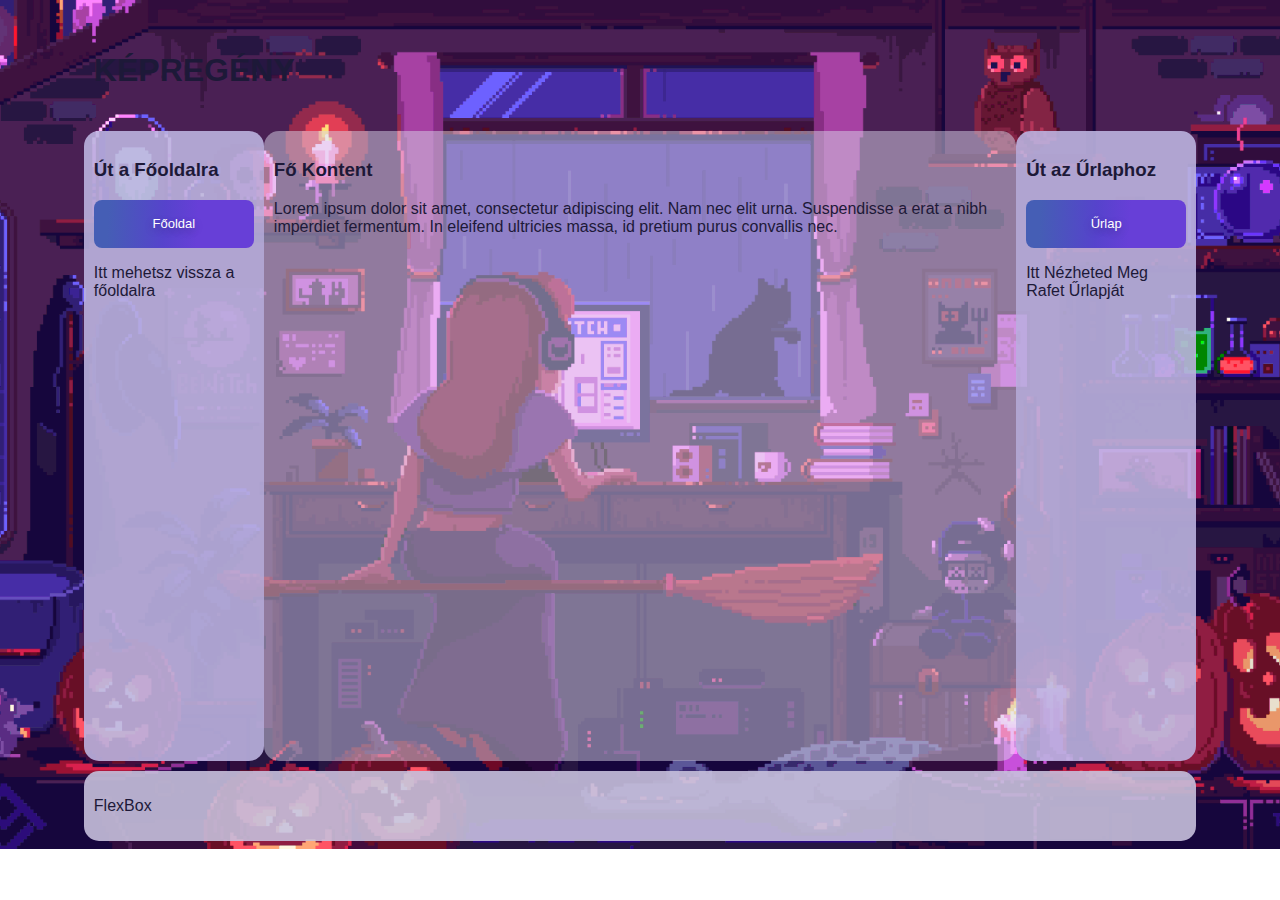
==== kepregeny.html @ 692f3b36 "Project added" ====
<!DOCTYPE html>
<html lang="hu" style="background-image: url(pics/comic.gif);">
<head>
    <meta charset="UTF-8">
    <meta http-equiv="X-UA-Compatible" content="IE=edge">
    <meta name="viewport" content="width=device-width, initial-scale=1.0">
    <link rel="stylesheet" href="style.css">
    <title>Képregény</title>
</head>
<body>
    <div class="main">
        <div class="container-1">
            <div class="box-1">
            <h1>KÉPREGÉNY</h1>
            </div>

        </div>
            
        <div class="container-2">
            <div class="con2-box-1">
                <h3 class="side_kon_szoveg">Út a Főoldalra</h3>

                <form action="index.html">
                    <button class="button-36" role="button">Főoldal</button>
                </form>
    
                <p class="side_kon_szoveg">Itt mehetsz vissza a főoldalra</p>
            </div>
            <div class="con2-box-2">
            <h3>Fő Kontent</h3>
            <!-- IDE KELL MAJD CSINÁLNI A KÉPREGÉNYT-->
            <p>Lorem ipsum dolor sit amet, consectetur adipiscing elit. Nam nec elit urna. Suspendisse a erat a nibh imperdiet fermentum. In eleifend ultricies massa, id pretium purus convallis nec. </p>
            </div>
            <div class="con2-box-3">
                <h3 class="side_kon_szoveg">Út az Űrlaphoz</h3>

                <form action="urlap.html">
                    <button class="button-36" role="button">Űrlap</button>
                </form>
    
                <p class="side_kon_szoveg">Itt Nézheted Meg Rafet Űrlapját</p>
            </div>
        </div>
        
        <div class="container-3">
            <div class="container-3-box">
            <p>FlexBox</p>
            </div>

        </div>
    </div>
</body>
</html>
---- style.css ----
/**repo előtti első simítások commentként jelezve, minden más sprintekből követhető*/
/**oldalak alap felosztása és CSS alap formázása - Rafet*/

@keyframes mymove {
  from {background-color: rgb(198, 192, 219);;}
  to {background-color: rgb(138, 127, 179);;}
}

@media(max-width:850px){
    .container-1{
      display:flex;
    }
    
    .container-2{
      flex-direction: column;
      display:flex;
      min-height: 70vh;
    }

    .con2-box-1{
      flex: 1; 
      text-align: center;
      order: 1;
      max-height: 50px;
      border-radius: 15px;
      /**1. mód. - Viola*/ background-color: rgb(187, 178, 223);
      /**1. mód. - Viola*/ opacity: 78%;
      
    }
  
    .con2-box-2{
      flex: 5;  
      order: 3;
      /**1. mód. - Viola*/ background-color: rgb(216, 211, 231);
      border-radius: 15px;
      /**1. mód. - Viola*/ opacity: 84%;
    }
    
    .con2-box-3{
      flex: 1; 
      text-align: center;
      order: 2;
      max-height: 50px;
      /**1. mód. - Viola*/ background-color: rgb(187, 178, 223);
      /**1. mód. - Viola*/ opacity: 78%;
      border-radius: 15px;
    }
    
    .side_kon_szoveg{
      display: none;
    }
    
}


html{
    /**1. mód. - Viola*/
    background-position: center;
    background-repeat: no-repeat;
    background-size: cover;
    /**1. mód. - Viola*/ font-family: 'Trebuchet MS', 'Lucida Sans Unicode', 'Lucida Grande', 'Lucida Sans', Arial, sans-serif;
    /**1. mód. - Viola*/ color:rgb(29, 25, 56)
  }


.urlap_elem{
  height:min-content;
  border-radius: 10px;
  background-color:  rgba(198, 192, 219, .8);
  margin-bottom: 10px;
}


.main{
    padding-top: 1%;
    padding-left: 6%;
    padding-right: 6%;
}
  .container-1{
    
    display:flex;
    margin-bottom: 10px;
  }
  
  .container-2{
    display:flex;
    min-height: 70vh;
    margin-bottom: 10px;
  }
  
  
  .container-3{
    display:flex;  
    align-items:flex-start;
  }
  
  .container-1 div, .container-2 div, .container-3 div{
    padding:10px;
  }
  
  .box-1{
    flex:1;
    /**1. mód. - Viola*/ 
    /**1. mód. - Viola*/ 
    animation: mymove 8s infinite;
    border-radius: 15px;
  }

  
  .con2-box-1{
    flex: 1;  
    border-radius: 15px;
    /**1. mód. - Viola*/ background-color: rgba(187, 178, 223,.9);
  }

  .con2-box-2{
    flex: 5;  
    /**1. mód. - Viola*/ background-color: rgba(216, 211, 231, .5);
    border-radius: 15px;
    /**1. mód. - Viola*/ 
  }
  
  .con2-box-3{
    flex: 1;  
    /**1. mód. - Viola*/ background-color: rgba(187, 178, 223, .9);
    border-radius: 15px;
  }

  .container-3-box{
    flex: 1;
    /**1. mód. - Viola*/ background-color: rgba(198, 192, 219, .9);
    border-radius: 15px ;
  }

.fo_kontent_box_1{
  text-align: center;
}


.button-36 {
  background-image: linear-gradient(92.88deg, #455EB5 9.16%, #5643CC 43.89%, #673FD7 64.72%);
  border-radius: 8px;
  border-style: none;
  box-sizing:border-box;
  color: #FFFFFF;
  cursor: pointer;
  flex-shrink: 0;
  font-size: 13px;
  font-weight: 500;
  min-width: 160px;
  height: 3rem;
  padding: 0 1.6rem;
  text-align: center;
  text-shadow: rgba(0, 0, 0, 0.25) 0 3px 8px;
  transition: all .5s;
  user-select: none;
  -webkit-user-select: none;
  touch-action: manipulation;
}

.button-36:hover {
  box-shadow: rgba(80, 63, 205, 0.5) 0 1px 30px;
  transition-duration: .1s;
}
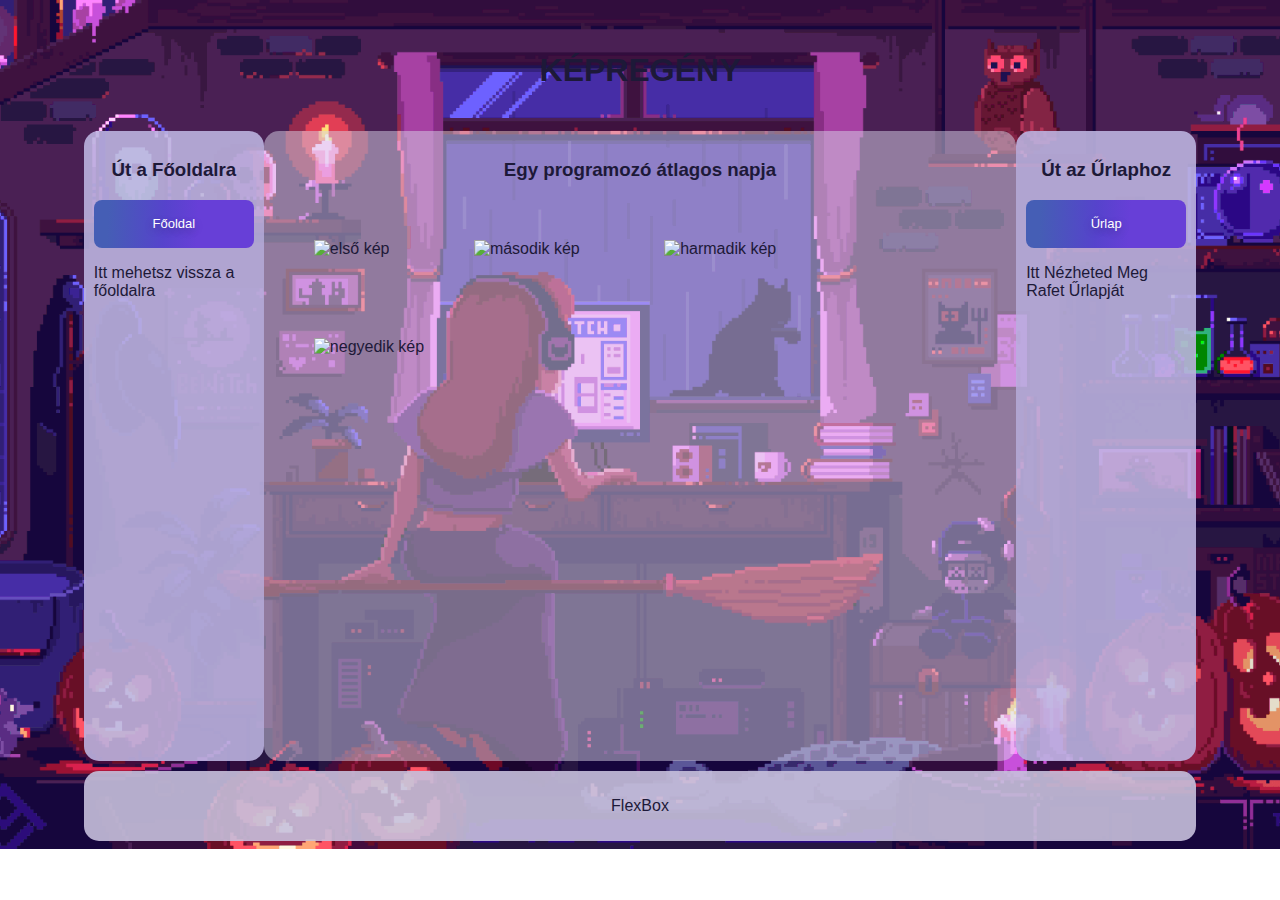
==== commit d119f3e4: "Viola modositas" ====
--- a/kepregeny.html
+++ b/kepregeny.html
@@ -27,9 +27,11 @@
                 <p class="side_kon_szoveg">Itt mehetsz vissza a főoldalra</p>
             </div>
             <div class="con2-box-2">
-            <h3>Fő Kontent</h3>
-            <!-- IDE KELL MAJD CSINÁLNI A KÉPREGÉNYT-->
-            <p>Lorem ipsum dolor sit amet, consectetur adipiscing elit. Nam nec elit urna. Suspendisse a erat a nibh imperdiet fermentum. In eleifend ultricies massa, id pretium purus convallis nec. </p>
+                <h3>Egy programozó átlagos napja</h3>
+                <img src="/pics/cart1.png" alt="első kép">
+                <img src="/pics/cart2.png" alt="második kép">
+                <img src="/pics/cart3.png" alt="harmadik kép">
+                <img src="/pics/cart4.png" alt="negyedik kép">
             </div>
             <div class="con2-box-3">
                 <h3 class="side_kon_szoveg">Út az Űrlaphoz</h3>
--- a/style.css
+++ b/style.css
@@ -34,6 +34,10 @@
       /**1. mód. - Viola*/ background-color: rgb(216, 211, 231);
       border-radius: 15px;
       /**1. mód. - Viola*/ opacity: 84%;
+    }
+
+    .con2-box-2 img {
+      margin: auto;
     }
     
     .con2-box-3{
@@ -76,10 +80,15 @@
     padding-left: 6%;
     padding-right: 6%;
 }
+
+.main h1 {
+  text-align: center;
+}
   .container-1{
     
     display:flex;
     margin-bottom: 10px;
+    text-align: center;
   }
   
   .container-2{
@@ -88,10 +97,14 @@
     margin-bottom: 10px;
   }
   
+  .container-2 h3 {
+    text-align: center;
+  }
   
   .container-3{
     display:flex;  
     align-items:flex-start;
+    text-align: center;
   }
   
   .container-1 div, .container-2 div, .container-3 div{
@@ -118,8 +131,18 @@
     /**1. mód. - Viola*/ background-color: rgba(216, 211, 231, .5);
     border-radius: 15px;
     /**1. mód. - Viola*/ 
+    align-items: center;
+    justify-content: center;
+    }
+
+  .con2-box-2 h3 {
+    text-align: center;
   }
   
+  .con2-box-2 img {
+    margin: 40px;
+  }
+
   .con2-box-3{
     flex: 1;  
     /**1. mód. - Viola*/ background-color: rgba(187, 178, 223, .9);
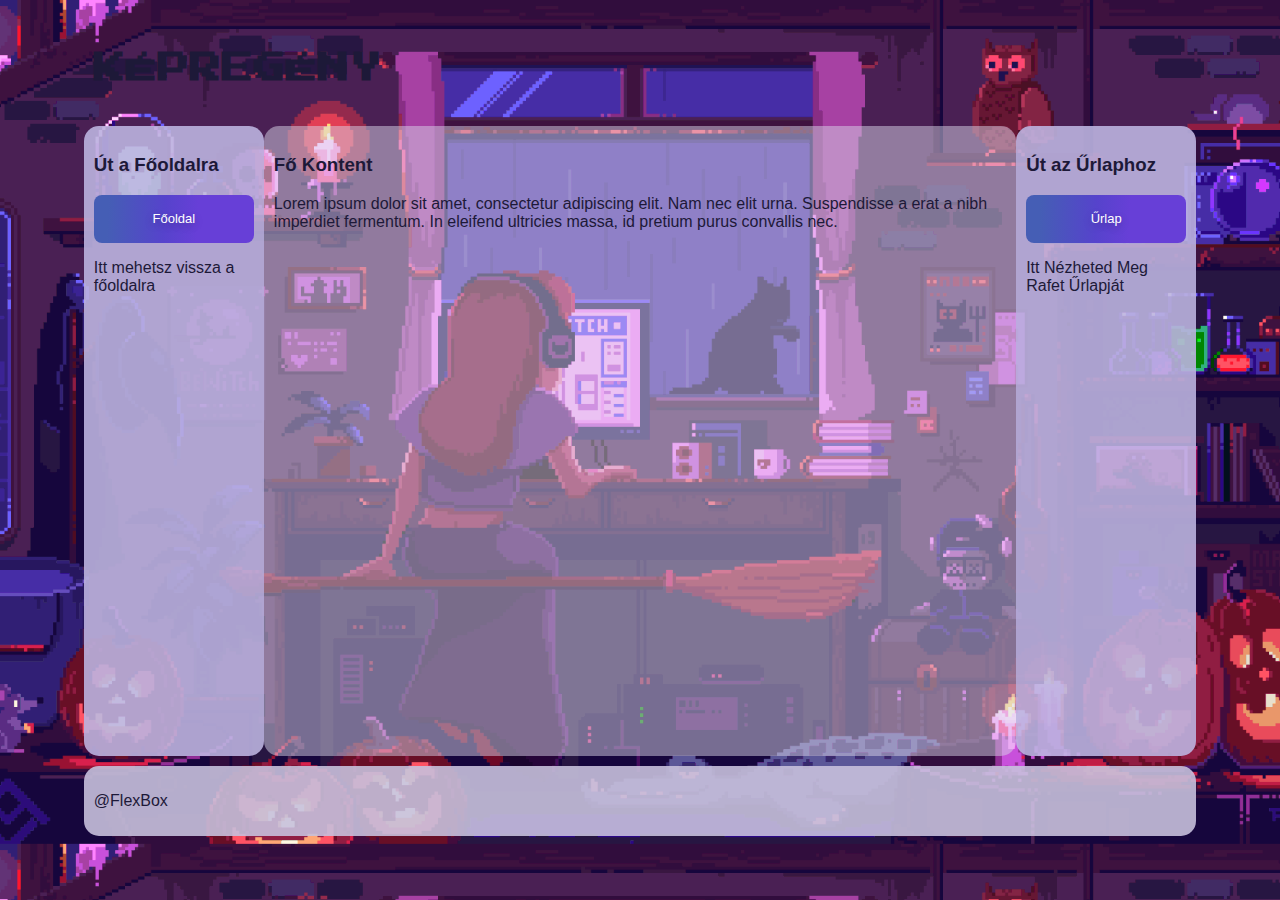
==== commit 7f95847b: "rafet_230225" ====
--- a/kepregeny.html
+++ b/kepregeny.html
@@ -11,7 +11,7 @@
     <div class="main">
         <div class="container-1">
             <div class="box-1">
-            <h1>KÉPREGÉNY</h1>
+            <h1 class="cim">KÉPREGÉNY</h1>
             </div>
 
         </div>
@@ -27,11 +27,9 @@
                 <p class="side_kon_szoveg">Itt mehetsz vissza a főoldalra</p>
             </div>
             <div class="con2-box-2">
-                <h3>Egy programozó átlagos napja</h3>
-                <img src="/pics/cart1.png" alt="első kép">
-                <img src="/pics/cart2.png" alt="második kép">
-                <img src="/pics/cart3.png" alt="harmadik kép">
-                <img src="/pics/cart4.png" alt="negyedik kép">
+            <h3>Fő Kontent</h3>
+            <!-- IDE KELL MAJD CSINÁLNI A KÉPREGÉNYT-->
+            <p>Lorem ipsum dolor sit amet, consectetur adipiscing elit. Nam nec elit urna. Suspendisse a erat a nibh imperdiet fermentum. In eleifend ultricies massa, id pretium purus convallis nec. </p>
             </div>
             <div class="con2-box-3">
                 <h3 class="side_kon_szoveg">Út az Űrlaphoz</h3>
@@ -46,7 +44,7 @@
         
         <div class="container-3">
             <div class="container-3-box">
-            <p>FlexBox</p>
+            <p>@FlexBox</p>
             </div>
 
         </div>
--- a/style.css
+++ b/style.css
@@ -1,6 +1,9 @@
 /**repo előtti első simítások commentként jelezve, minden más sprintekből követhető*/
 /**oldalak alap felosztása és CSS alap formázása - Rafet*/
 
+
+  @import url('https://fonts.googleapis.com/css2?family=Press+Start+2P&display=swap');
+  @import url('https://fonts.googleapis.com/css2?family=Tourney&display=swap');
 @keyframes mymove {
   from {background-color: rgb(198, 192, 219);;}
   to {background-color: rgb(138, 127, 179);;}
@@ -17,27 +20,22 @@
       min-height: 70vh;
     }
 
+
     .con2-box-1{
       flex: 1; 
       text-align: center;
       order: 1;
       max-height: 50px;
       border-radius: 15px;
-      /**1. mód. - Viola*/ background-color: rgb(187, 178, 223);
-      /**1. mód. - Viola*/ opacity: 78%;
+      /**1. mód. - Viola*/ background-color: rgba(187, 178, 223,.9);
       
     }
   
     .con2-box-2{
       flex: 5;  
       order: 3;
-      /**1. mód. - Viola*/ background-color: rgb(216, 211, 231);
+      /**1. mód. - Viola*/ background-color: rgba(216, 211, 231, .5);
       border-radius: 15px;
-      /**1. mód. - Viola*/ opacity: 84%;
-    }
-
-    .con2-box-2 img {
-      margin: auto;
     }
     
     .con2-box-3{
@@ -45,8 +43,7 @@
       text-align: center;
       order: 2;
       max-height: 50px;
-      /**1. mód. - Viola*/ background-color: rgb(187, 178, 223);
-      /**1. mód. - Viola*/ opacity: 78%;
+      /**1. mód. - Viola*/ background-color: rgba(187, 178, 223, .9);
       border-radius: 15px;
     }
     
@@ -60,7 +57,6 @@
 html{
     /**1. mód. - Viola*/
     background-position: center;
-    background-repeat: no-repeat;
     background-size: cover;
     /**1. mód. - Viola*/ font-family: 'Trebuchet MS', 'Lucida Sans Unicode', 'Lucida Grande', 'Lucida Sans', Arial, sans-serif;
     /**1. mód. - Viola*/ color:rgb(29, 25, 56)
@@ -80,37 +76,40 @@
     padding-left: 6%;
     padding-right: 6%;
 }
-
-.main h1 {
-  text-align: center;
-}
   .container-1{
     
     display:flex;
     margin-bottom: 10px;
-    text-align: center;
   }
-  
+
+
+
   .container-2{
     display:flex;
     min-height: 70vh;
     margin-bottom: 10px;
   }
   
-  .container-2 h3 {
-    text-align: center;
-  }
   
   .container-3{
     display:flex;  
     align-items:flex-start;
-    text-align: center;
   }
   
   .container-1 div, .container-2 div, .container-3 div{
     padding:10px;
   }
   
+
+.cim{
+  font-family: 'Press Start 2P', cursive;
+}
+
+.nev{
+  font-family: 'Tourney', cursive;
+  font-size: 1cm;
+}
+
   .box-1{
     flex:1;
     /**1. mód. - Viola*/ 
@@ -131,18 +130,8 @@
     /**1. mód. - Viola*/ background-color: rgba(216, 211, 231, .5);
     border-radius: 15px;
     /**1. mód. - Viola*/ 
-    align-items: center;
-    justify-content: center;
-    }
-
-  .con2-box-2 h3 {
-    text-align: center;
   }
   
-  .con2-box-2 img {
-    margin: 40px;
-  }
-
   .con2-box-3{
     flex: 1;  
     /**1. mód. - Viola*/ background-color: rgba(187, 178, 223, .9);
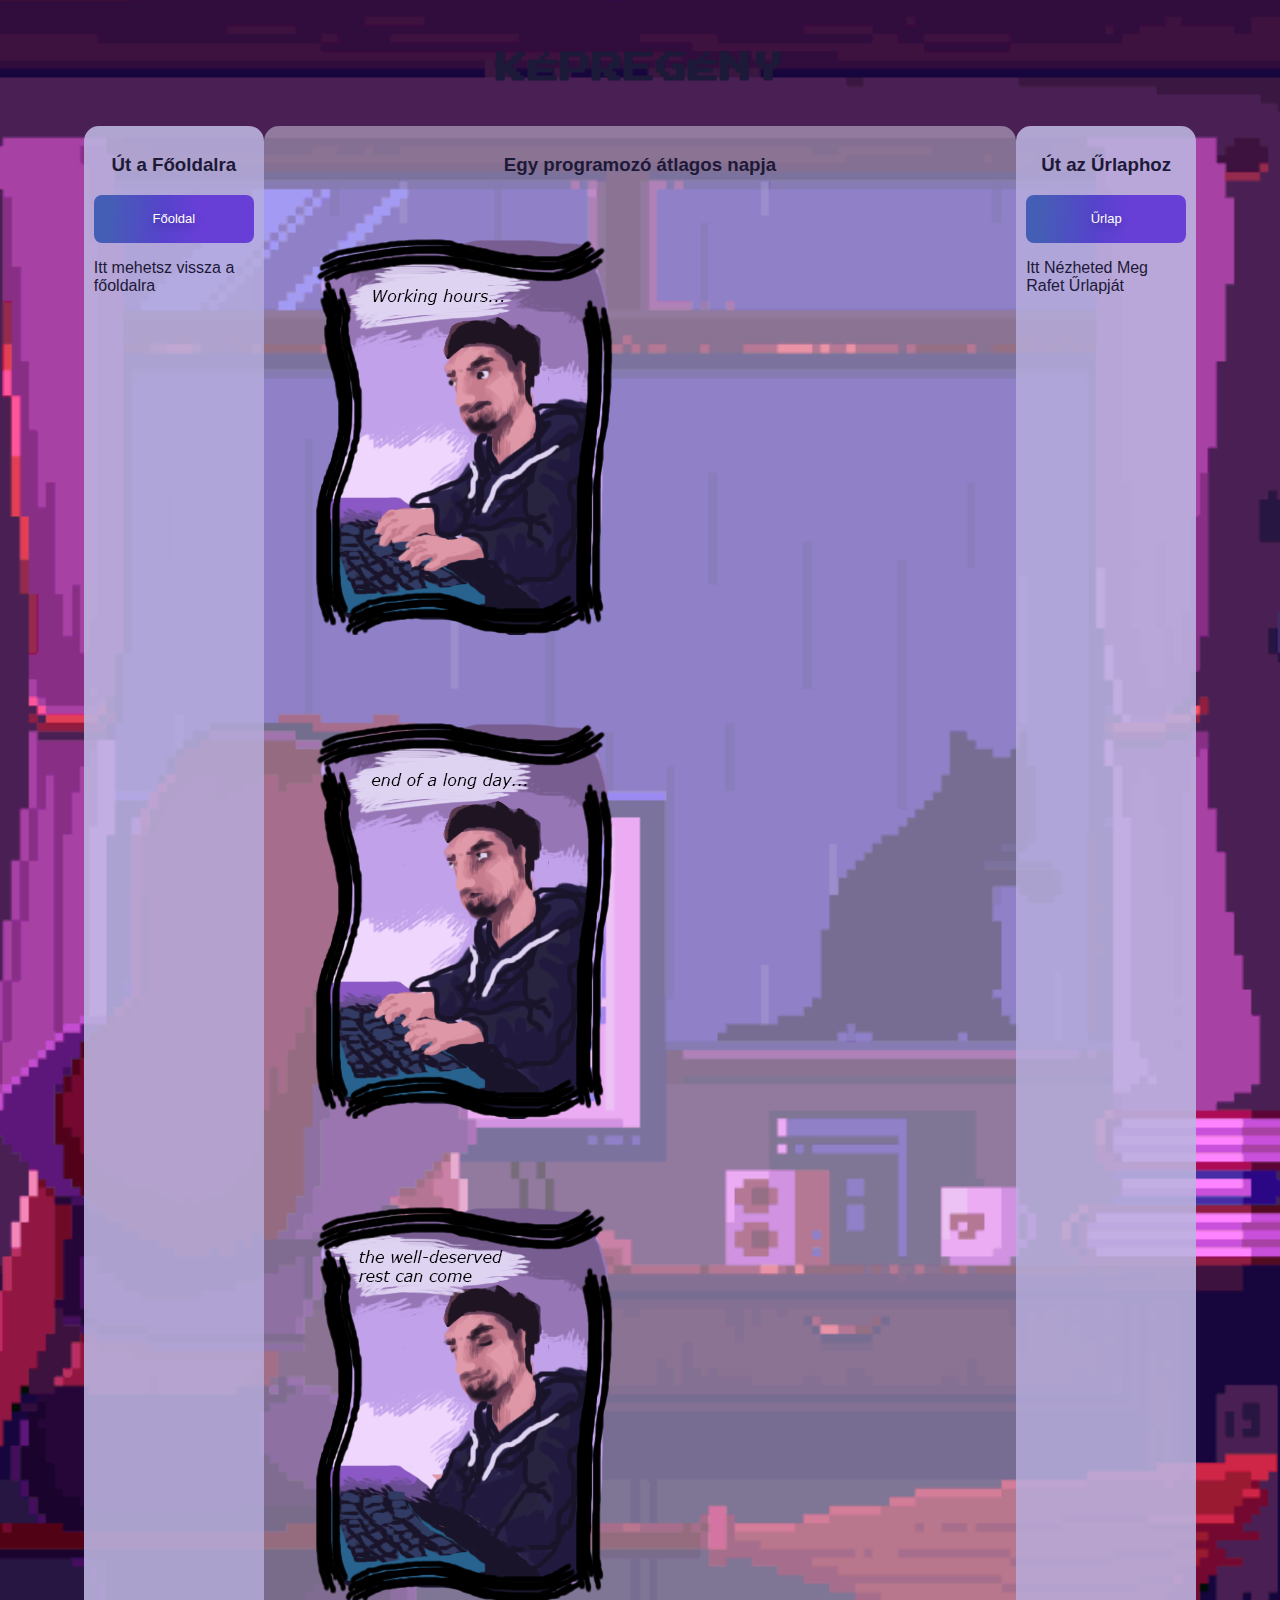
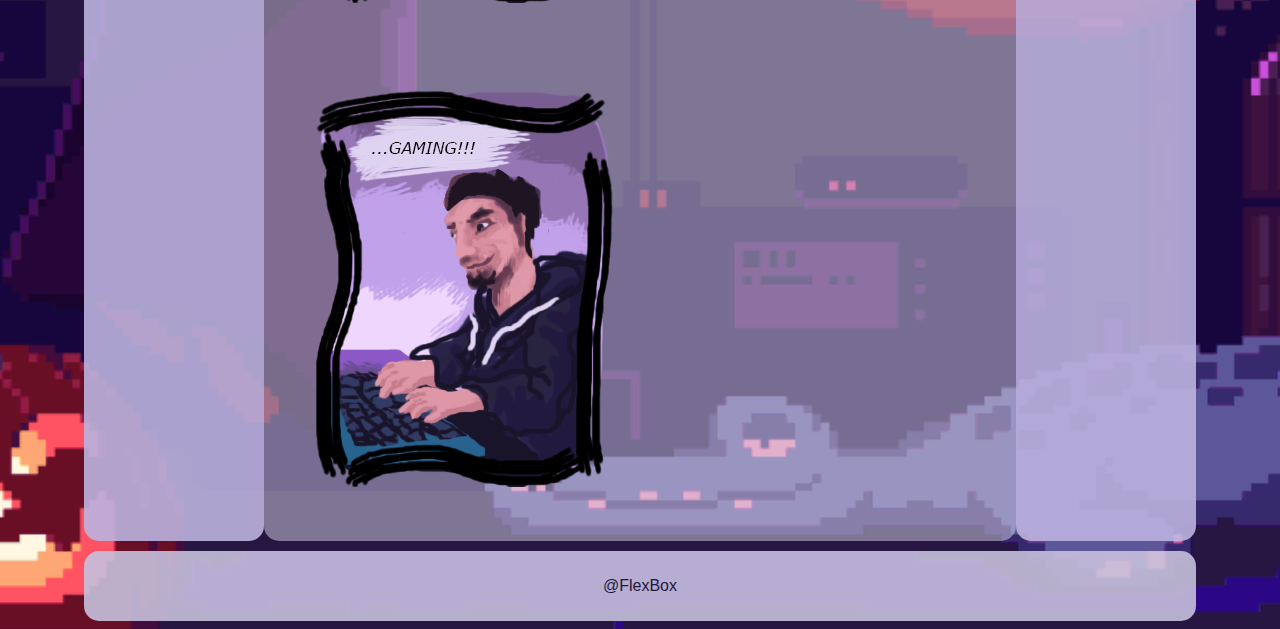
==== commit 497fdc06: "Merge branch 'main' of https://github.com/oviola01/MR-OV-kepregeny" ====
--- a/kepregeny.html
+++ b/kepregeny.html
@@ -27,9 +27,11 @@
                 <p class="side_kon_szoveg">Itt mehetsz vissza a főoldalra</p>
             </div>
             <div class="con2-box-2">
-            <h3>Fő Kontent</h3>
-            <!-- IDE KELL MAJD CSINÁLNI A KÉPREGÉNYT-->
-            <p>Lorem ipsum dolor sit amet, consectetur adipiscing elit. Nam nec elit urna. Suspendisse a erat a nibh imperdiet fermentum. In eleifend ultricies massa, id pretium purus convallis nec. </p>
+                <h3>Egy programozó átlagos napja</h3>
+                <img src="/pics/cart1.png" alt="első kép">
+                <img src="/pics/cart2.png" alt="második kép">
+                <img src="/pics/cart3.png" alt="harmadik kép">
+                <img src="/pics/cart4.png" alt="negyedik kép">
             </div>
             <div class="con2-box-3">
                 <h3 class="side_kon_szoveg">Út az Űrlaphoz</h3>
--- a/style.css
+++ b/style.css
@@ -37,6 +37,10 @@
       /**1. mód. - Viola*/ background-color: rgba(216, 211, 231, .5);
       border-radius: 15px;
     }
+
+    .con2-box-2 img {
+      margin: auto;
+    }
     
     .con2-box-3{
       flex: 1; 
@@ -76,10 +80,15 @@
     padding-left: 6%;
     padding-right: 6%;
 }
+
+.main h1 {
+  text-align: center;
+}
   .container-1{
     
     display:flex;
     margin-bottom: 10px;
+    text-align: center;
   }
 
 
@@ -90,10 +99,14 @@
     margin-bottom: 10px;
   }
   
+  .container-2 h3 {
+    text-align: center;
+  }
   
   .container-3{
     display:flex;  
     align-items:flex-start;
+    text-align: center;
   }
   
   .container-1 div, .container-2 div, .container-3 div{
@@ -130,8 +143,18 @@
     /**1. mód. - Viola*/ background-color: rgba(216, 211, 231, .5);
     border-radius: 15px;
     /**1. mód. - Viola*/ 
-  }
-  
+    align-items: center;
+    justify-content: center;
+    }
+
+  .con2-box-2 h3 {
+    text-align: center;
+  }
+  
+  .con2-box-2 img {
+    margin: 40px;
+  }
+
   .con2-box-3{
     flex: 1;  
     /**1. mód. - Viola*/ background-color: rgba(187, 178, 223, .9);
